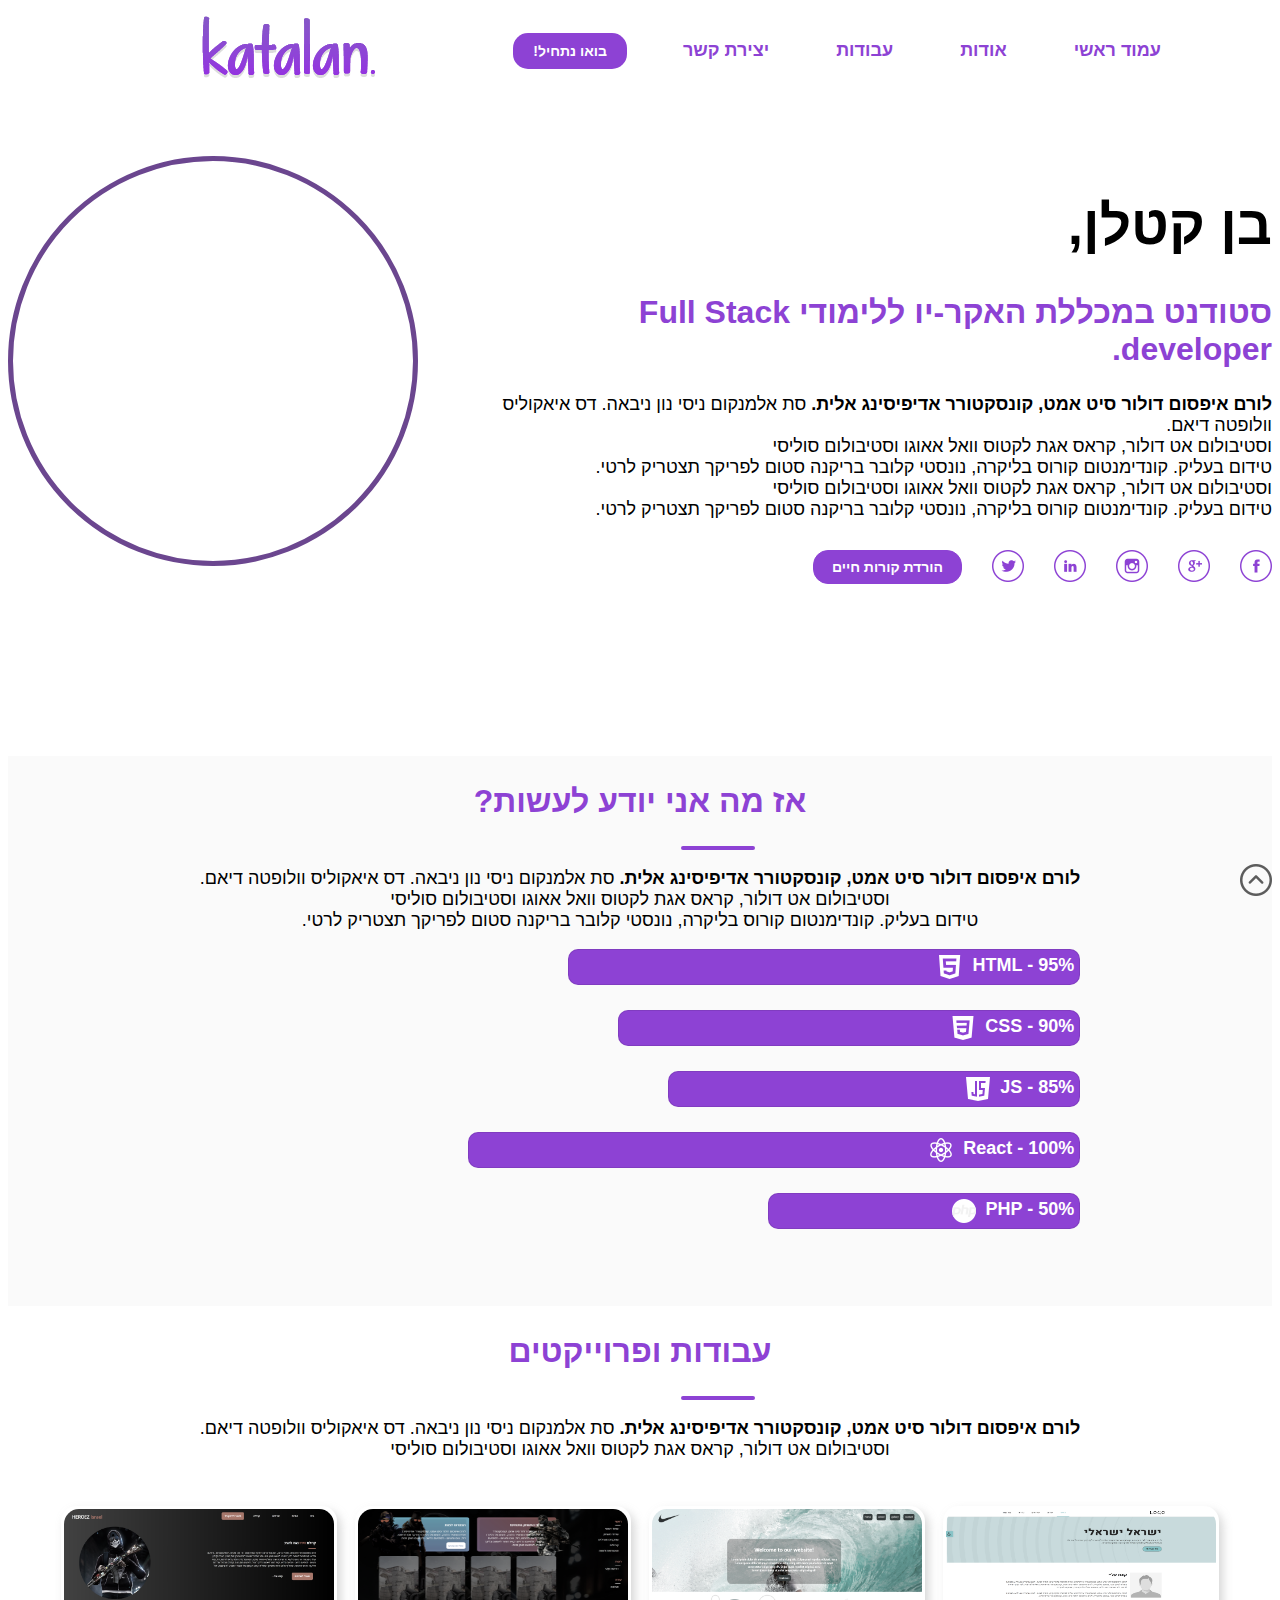
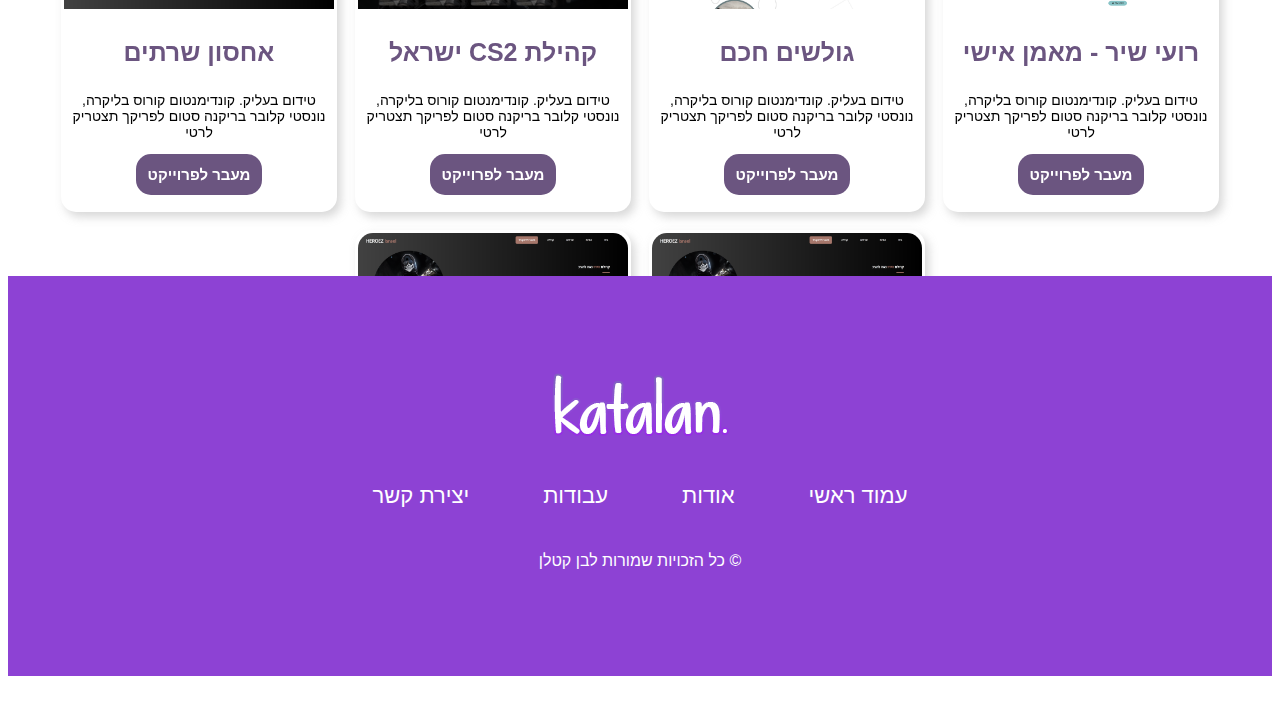
==== index.html @ 6a399239 "Add files via upload" ====
<!DOCTYPE html>
<html lang="en">
<head>
    <meta charset="UTF-8">
    <meta name="viewport" content="width=device-width, initial-scale=1.0">
    <title>Ben Katalan. Full stack-developer</title>
    <link rel="stylesheet" href="/style.css">
</head>
<body>

    <div id="top-box">
        <div id="navbar-top">
            <a href="#top-box">עמוד ראשי</a>
            <a href="#hero-box">אודות</a>
            <a href="#works-area">עבודות</a>
            <a href="contact.html">יצירת קשר</a>
            <button id="start-button">בואו נתחיל!</button>
        </div>
        <div id="logo-top">
            <img src="/images/logo.png" alt="katalan-logo">
        </div>
    </div>

    <div id="hero-box">
        <div id="text-area">
            <h1>בן קטלן,</h1>
            <h2>סטודנט במכללת האקר-יו ללימודי Full Stack developer.</h2>
            <p><strong>לורם איפסום דולור סיט אמט, קונסקטורר אדיפיסינג אלית. </strong>סת אלמנקום ניסי נון ניבאה. דס איאקוליס וולופטה דיאם. <br>וסטיבולום אט דולור, קראס אגת לקטוס וואל אאוגו וסטיבולום סוליסי <br>טידום בעליק. קונדימנטום קורוס בליקרה, נונסטי קלובר בריקנה סטום לפריקך תצטריק לרטי.
            <br>וסטיבולום אט דולור, קראס אגת לקטוס וואל אאוגו וסטיבולום סוליסי <br>טידום בעליק. קונדימנטום קורוס בליקרה, נונסטי קלובר בריקנה סטום לפריקך תצטריק לרטי.</p>
            <div id="social-icons">
                <a href="https://www.facebook.com/ben.katalan" id="social-media-href" target="_blank"><img src="/images/social-media/facebook.png" alt="Ben-Katalan-Facebook"></a>
                <a href="#" id="social-media-href" target="_blank"><img src="/images/social-media/google-plus.png" alt=""></a>
                <a href="https://www.instagram.com/benkatalan/" id="social-media-href" target="_blank"><img src="/images/social-media/instagram.png" alt=""></a>
                <a href="https://www.linkedin.com/in/ben-katalan-40150614b/" id="social-media-href" target="_blank"><img src="/images/social-media/linkedin.png" alt=""></a>
                <a href="#" id="social-media-href" target="_blank"><img src="/images/social-media/twitter.png" alt=""></a>
                <a href="/test_file.zip"><button id="contact-button-top" download="test_file.zip">הורדת קורות חיים</button></a>
            </div>
        </div>
        <div id="hero-img">
            <img src="/images/me.JPG" alt="my-image">
        </div>
    </div>


    <div id="middle-box-details">
        <div id="middle-box-textarea">
            <h2>אז מה אני יודע לעשות?</h2>
            <div id="title-line"></div>
            <p><strong>לורם איפסום דולור סיט אמט, קונסקטורר אדיפיסינג אלית. </strong>סת אלמנקום ניסי נון ניבאה. דס איאקוליס וולופטה דיאם. <br>וסטיבולום אט דולור, קראס אגת לקטוס וואל אאוגו וסטיבולום סוליסי <br>טידום בעליק. קונדימנטום קורוס בליקרה, נונסטי קלובר בריקנה סטום לפריקך תצטריק לרטי.
            <div id="status-bars">
                <div class="bar-html"> HTML - 95% <img src="/images/html.png" alt=""></div>
                <div class="bar-css"> CSS - 90% <img src="/images/css.png" alt=""></div>
                <div class="bar-js"> JS - 85% <img src="/images/js.png" alt=""></div>
                <div class="bar-react"> React - 100% <img src="/images/atom.png" alt=""></div>
                <div class="bar-php"> PHP - 50% <img src="/images/php.png" alt=""></div>
            </div>
        </div>
    </div>

    <div id="works-area">
        <div id="works-text-are">
            <h2>עבודות ופרוייקטים</h2>
            <div id="title-line"></div>
            <p><strong>לורם איפסום דולור סיט אמט, קונסקטורר אדיפיסינג אלית. </strong>סת אלמנקום ניסי נון ניבאה. דס איאקוליס וולופטה דיאם. <br>וסטיבולום אט דולור, קראס אגת לקטוס וואל אאוגו וסטיבולום סוליסי
        </div>
        <div id="work-demo-box">
            <div class="demo-box-box">
                <img src="/images/demo-wp.png" alt="" class="demo-box-img">
                <h3>רועי שיר - מאמן אישי</h3>
                <p>טידום בעליק. קונדימנטום קורוס בליקרה, נונסטי קלובר בריקנה סטום לפריקך תצטריק לרטי</p>
                <button class="move-to-work">מעבר לפרוייקט</button>
            </div>
            <div class="demo-box-box">
                <img src="/images/1st-Portfolio.png" alt="" class="demo-box-img">
                <h3>גולשים חכם</h3>
                <p>טידום בעליק. קונדימנטום קורוס בליקרה, נונסטי קלובר בריקנה סטום לפריקך תצטריק לרטי</p>
                <button class="move-to-work">מעבר לפרוייקט</button>
            </div>
            <div class="demo-box-box">
                <img src="/images/CS2-Israel.png" alt="" class="demo-box-img">
                <h3>קהילת CS2 ישראל</h3>
                <p>טידום בעליק. קונדימנטום קורוס בליקרה, נונסטי קלובר בריקנה סטום לפריקך תצטריק לרטי</p>
                <a href="/works/work-page-cs2-israel/work-page-cs2-israel.html"><button class="move-to-work">מעבר לפרוייקט</button></a>
            </div>
            <div class="demo-box-box">
                <img src="/images/HEROEZ-Israel.png" alt="" class="demo-box-img">
                <h3>אחסון שרתים</h3>
                <p>טידום בעליק. קונדימנטום קורוס בליקרה, נונסטי קלובר בריקנה סטום לפריקך תצטריק לרטי</p>
                <button class="move-to-work">מעבר לפרוייקט</button>
            </div>
            <div class="demo-box-box">
                <img src="/images/HEROEZ-Israel.png" alt="" class="demo-box-img">
                <h3>אחסון שרתים</h3>
                <p>טידום בעליק. קונדימנטום קורוס בליקרה, נונסטי קלובר בריקנה סטום לפריקך תצטריק לרטי</p>
                <button class="move-to-work">מעבר לפרוייקט</button>
            </div>
            <div class="demo-box-box">
                <img src="/images/HEROEZ-Israel.png" alt="" class="demo-box-img">
                <h3>אחסון שרתים</h3>
                <p>טידום בעליק. קונדימנטום קורוס בליקרה, נונסטי קלובר בריקנה סטום לפריקך תצטריק לרטי</p>
                <button class="move-to-work">מעבר לפרוייקט</button>
            </div>
        </div>
    </div>

    <div id="footer">
        <div id="logo-bottom">
            <img src="/images/logo-hover.png" alt="katalan-logo">
        </div>
        <div id="links-bottom">
            <a href="#top-box">עמוד ראשי</a>
            <a href="#hero-box">אודות</a>
            <a href="#works-area">עבודות</a>
            <a href="contact.html">יצירת קשר</a>
        </div>
        <div id="copyright">
            <p style="color: #fff;">© כל הזכויות שמורות לבן קטלן</p>
        </div>
    </div>
    

    <div id="top-arrow">
        <a href="#top-box"><img src="/images/up-arrow.png" alt=""></a>
    </div>
    
</body>
</html>
---- style.css ----
html{
    scroll-behavior: smooth;
}

body{
    font-family: 'Gill Sans', 'Gill Sans MT', Calibri, 'Trebuchet MS', sans-serif;
    direction: rtl;
}

#top-box{
    display: flex;
    width: 100%;
    height: 85px;
}

#navbar-top{
    position: relative;
    left: -100px;
    width: 100%;
    display: flex;
    flex-grow: 1;
    gap: 45px;
    align-items: center;
    font-size: 18px;
}

#navbar-top > a {
    text-decoration: none;
    color: rgb(141, 66, 212);
    border: 1px solid transparent;
    border-radius: 10px;
    padding: 10px;
    transition: 0.8s ease;
    font-weight: 600;
}

#navbar-top > a:hover{
    text-decoration: none;
    color: rgb(255, 255, 255);
    background-color: rgb(141, 66, 212);
    border: 1px solid transparent;
    border-radius: 10px;
    padding: 10px;
}

#start-button{
    color: #fff;
    padding: 8px 18px 8px 18px;
    font-size: 14px;
    border: 2px solid transparent;
    border-radius: 15px;
    background-color: rgb(141, 66, 212);
    cursor: pointer;
    font-weight: 600;
    transition: 0.8s ease;
}

#start-button:hover{
    color: rgb(141, 66, 212);
    background-color: #fff;
    border: 2px solid rgb(141, 66, 212);
}

#logo-top > img{
    display: flex;
    position: relative;
    left: 180px;
    background-image: url(/images/logo.png);
    transition: 1s ease;
}

#logo-top > img:hover{
    display: flex;
    position: relative;
    left: 180px;
    background-image: url(/images/logo-hover.png);
    transition: 1s ease;
    transform: translateY(8px);
}

#hero-box{
    display: flex;
    margin-top: 5px;
    width: 100%;
    height: 600px;
    justify-content:center;
    gap: 60px;
    margin-top: 5%;
}

#hero-img > img{
    display: flex;
    position: relative;
    border-radius: 50%;
    width: 400px;
    height: 400px;
    border: 5px solid rgb(107, 70, 143);
}


#text-area > h1{
    font-size: 55px;
}

#text-area > h2{
    font-size: 32px;
    color: rgb(141, 66, 212);
}

#text-area > p{
    font-size: 18px;
}

#social-icons{
    display: flex;
    position: relative;
    margin-top: 30px;
    gap: 30px;
}

#contact-button-top{
    color: #fff;
    padding: 8px 18px 8px 18px;
    font-size: 14px;
    border: 1px solid rgb(141, 66, 212);
    border-radius: 15px;
    background-color: rgb(141, 66, 212);
    cursor: pointer;
    font-weight: 600;
    transition: 0.8s ease;
}

#contact-button-top:hover{
    color: rgb(141, 66, 212);
    background-color: #fff;
    border: 1px solid rgb(141, 66, 212);
}

#middle-box-details{
    display: flex;
    width: 100%;
    height: 550px;
    justify-content: center;
    background-color: rgba(241, 241, 241, 0.356);
}

#middle-box-textarea{
    display: flex;
    position: relative;
    text-align: center;
    flex-direction: column;
}

#title-line{
    display: flex;
    position: relative;
    right: 325px;
    border: 2px solid rgb(141, 66, 212);
    border-radius: 10px;
    width: 70px;
}

#middle-box-textarea > h2{
    color: rgb(141, 66, 212);
    font-size: 32px;
}

#middle-box-textarea > p{
    font-size: 18px;
}

#status-bars{
    display: flex;
    flex-direction: column;
    align-items: flex-start;
    color: #fff;
    gap: 25px;
    font-size: 18px;
    font-weight: 600;
}

.bar-html{
    display: flex;
    gap: 10px;
    border: 1px solid #00000017;
    background-color: rgb(141, 66, 212);
    border-radius: 10px;
    padding: 5px;
    width: 500px;
}

.bar-css{
    display: flex;
    gap: 10px;
    border: 1px solid #00000017;
    background-color: rgb(141, 66, 212);
    border-radius: 10px;
    padding: 5px;
    width: 450px;
}

.bar-js{
    display: flex;
    gap: 10px;
    border: 1px solid #00000017;
    background-color: rgb(141, 66, 212);
    border-radius: 10px;
    padding: 5px;
    width: 400px;
}

.bar-react{
    display: flex;
    gap: 10px;
    border: 1px solid #00000017;
    background-color: rgb(141, 66, 212);
    border-radius: 10px;
    padding: 5px;
    width: 600px;
}

.bar-php{
    display: flex;
    gap: 10px;
    border: 1px solid #00000017;
    background-color: rgb(141, 66, 212);
    border-radius: 10px;
    padding: 5px;
    width: 300px;
}

#social-media-href{
    transition: 0.7s ease;
}

#social-media-href:hover{
        background-color: transparent;
        transform: translateY(8px);
}


#works-area{
    display: flex;
    width: 100%;
    height: 570px;
    justify-content: center;
}

#works-text-are{
    display: flex;
    position: absolute;
    text-align: center;
    flex-direction: column;
}

#works-text-are > h2{
    color: rgb(141, 66, 212);
    font-size: 32px;
}

#works-text-are > p{
    font-size: 18px;
}

#work-demo-box{
    display: flex;
    position: relative;
    top: 200px;
    gap: 18px;
    flex-wrap: wrap;
    justify-content: center;
}

.demo-box-box{
    position: relative;
    width: 270px;
    height: 300px;
    border: 3px solid transparent;
    border-radius: 15px;
    text-align: center;
    box-shadow: 4px 5px 10px 0px rgba(156, 156, 156, 0.397);
    transition: 0.7s ease;
    filter: grayscale(70%);
}

.demo-box-box:hover{
    border: 3px solid rgba(141, 66, 212, 0.438);
    transform: translateY(7px);
    filter: grayscale(0%);
}


.demo-box-box p{
    font-size: 14px;
}

.demo-box-box h3{
    color: rgb(141, 66, 212);
    font-size: 25px;
    transition: 0.7s ease;
}

.demo-box-img{
    height: 100px;
    width: 270px;
    border-radius: 15px 15px 0px 0px;
}

.move-to-work{
    padding: 10px;
    border-radius: 15px;
    border: 2px solid transparent;
    cursor: pointer;
    background-color: rgb(141, 66, 212);
    color: #fff;
    font-size: 15px;
    font-weight: 600;
    transition: 0.6s ease;
}

.move-to-work:hover{
    border: 2px solid rgb(141, 66, 212);
    background-color: rgb(255, 255, 255);
    color: rgb(141, 66, 212);
}

#top-arrow{
    display: flex;
    position: sticky;
    z-index: 999;
    bottom: 0;
    filter: grayscale(100%);
    transition: 0.5s ease;
}

#top-arrow:hover{
    background-color: transparent;
    filter: grayscale(0%);

}

#footer{
    display: flex;
    flex-direction: column;
    position: relative;
    width: 100%;
    height: 400px;
    align-items: center;
    justify-content: center;
    background-color: rgb(141, 66, 212);
    gap: 15px;
}

#links-bottom{
    display: flex;
    gap: 50px;
    text-decoration: none;
}

#links-bottom a{
    text-decoration: none; 
    color: #fff;
    font-size: 22px;
    padding: 10px;
    border: 2px solid transparent;
    border-radius: 10px;
    transition: 0.7s ease;
}

#links-bottom a:hover{
    color: rgb(141, 66, 212);
    background-color: #fff;
    border: 2px solid transparent;
    border-radius: 10px;
}



/* Media query for tablets */
@media screen and (max-width: 768px) {
    #top-box {
        flex-direction: column;
        height: auto;
        align-items: center;
    }

    #navbar-top {
        flex-direction: column;
        left: 0;
        gap: 15px;
        margin-top: 20px;
    }

    #logo-top > img {
        left: 0;
        margin-top: 20px;
    }

    #hero-box {
        flex-direction: column-reverse;
        align-items: center;
        height: auto;
        margin-top: 30px;
    }

    #hero-img > img {
        width: 250px;
        height: 250px;
    }

    #text-area {
        text-align: center;
    }

    #text-area > h1 {
        font-size: 40px;
    }

    #text-area > h2 {
        font-size: 24px;
    }

    #social-icons {
        justify-content: center;
    }

    #middle-box-details {
        height: auto;
        padding: 30px 0;
    }

    #status-bars {
        align-items: center;
    }

    .bar-html, .bar-css, .bar-js, .bar-react, .bar-php {
        width: 80%;
    }

    #title-line {
        right: 0;
        margin: 0 auto;
    }

    #works-area {
        height: auto;
    }

    #work-demo-box {
        top: 150px;
        margin-bottom: 200px;
    }

    #footer {
        height: auto;
        padding: 30px 0;
    }

    #links-bottom {
        flex-direction: column;
        gap: 20px;
        align-items: center;
    }
}

/* Media query for mobile phones */
@media screen and (max-width: 480px) {
    body {
        font-size: 14px;
    }

    #text-area > h1 {
        font-size: 32px;
    }

    #text-area > h2 {
        font-size: 20px;
    }

    #hero-img > img {
        width: 200px;
        height: 200px;
    }

    .demo-box-box {
        width: 90%;
    }

    .demo-box-img {
        width: 100%;
    }
}
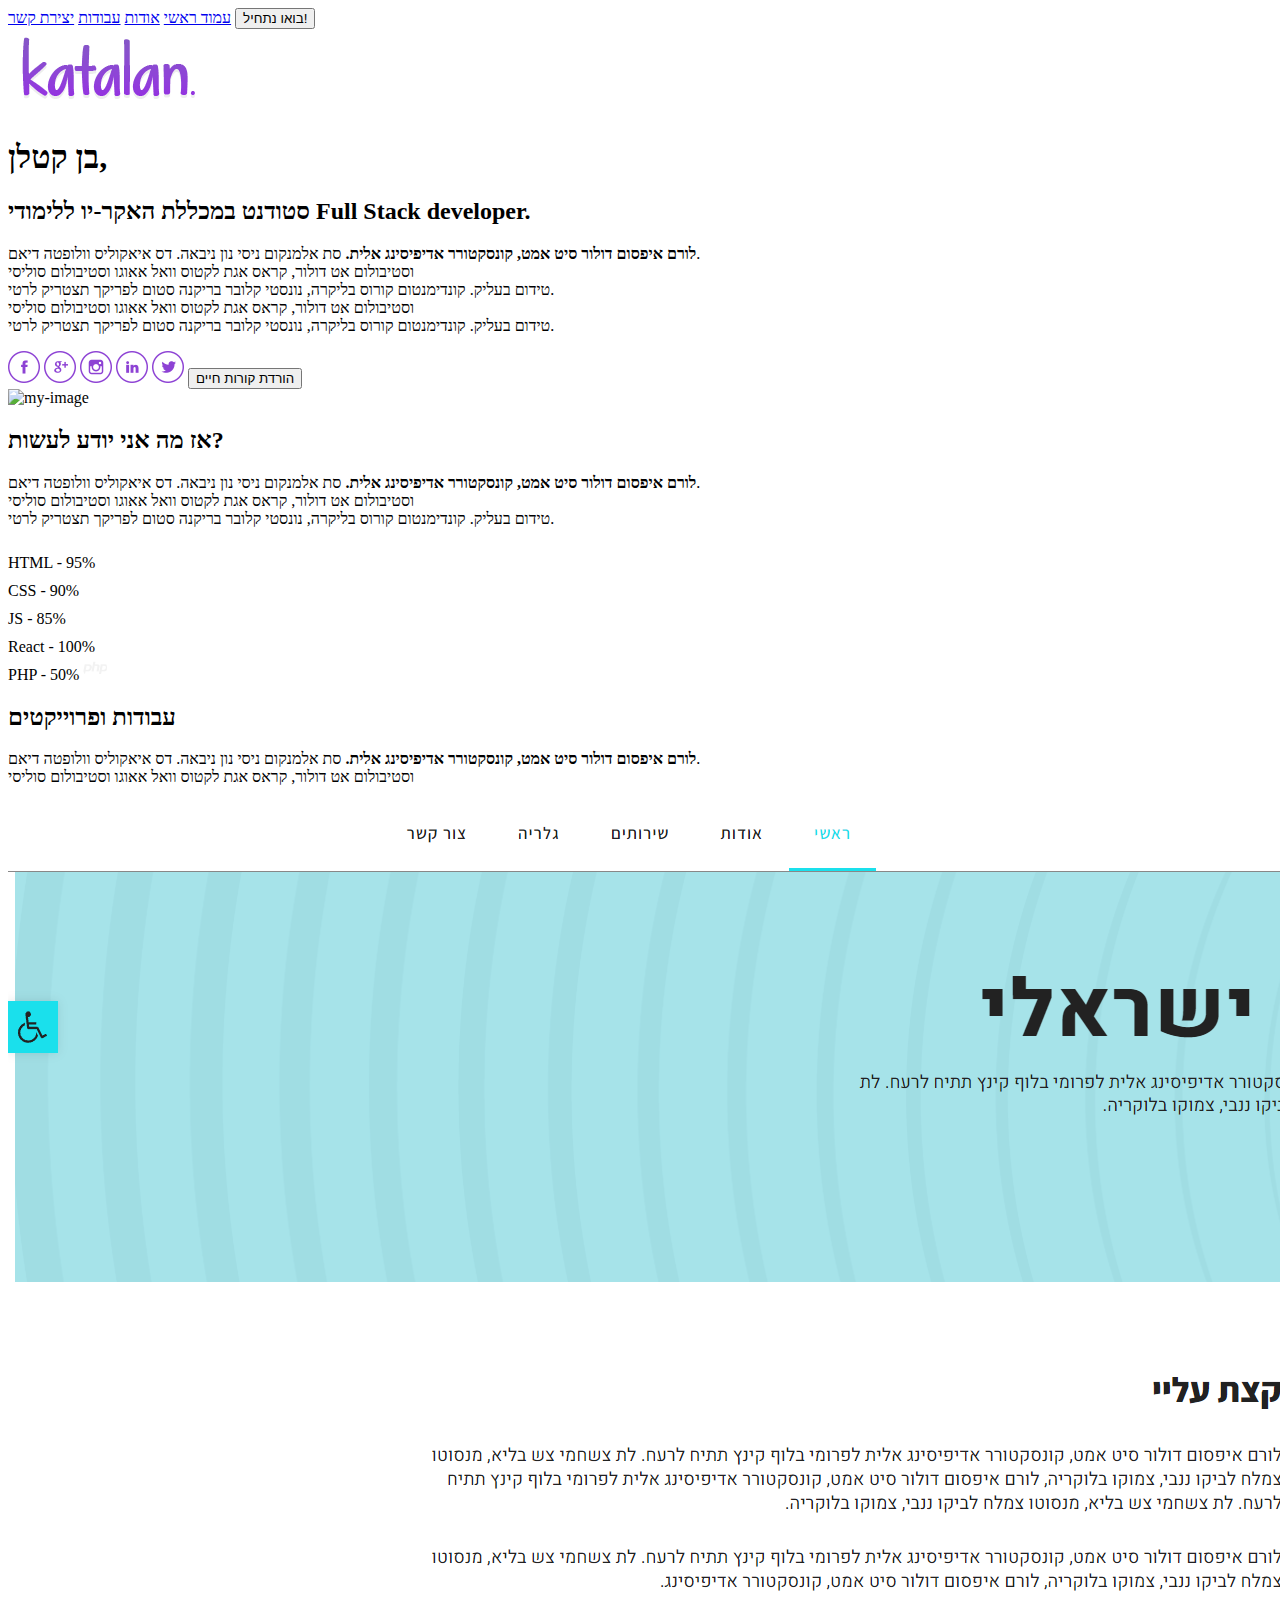
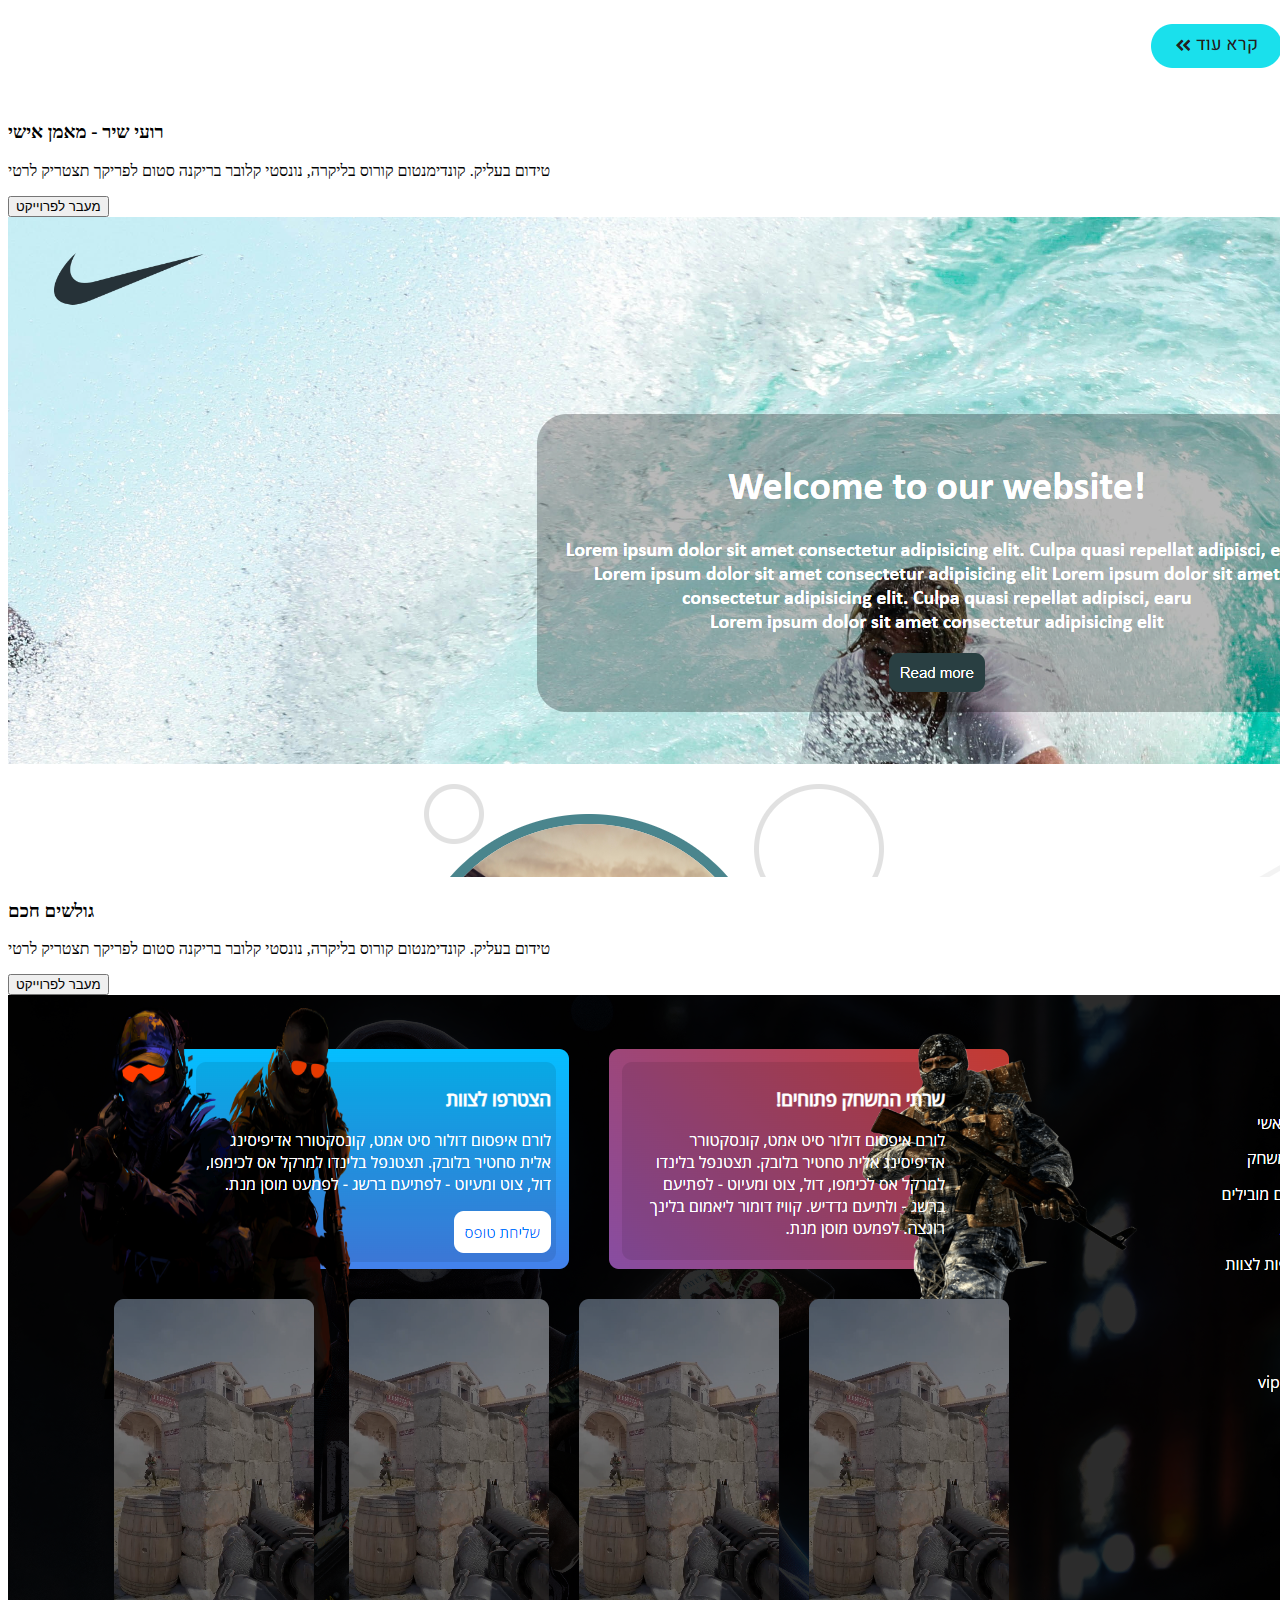
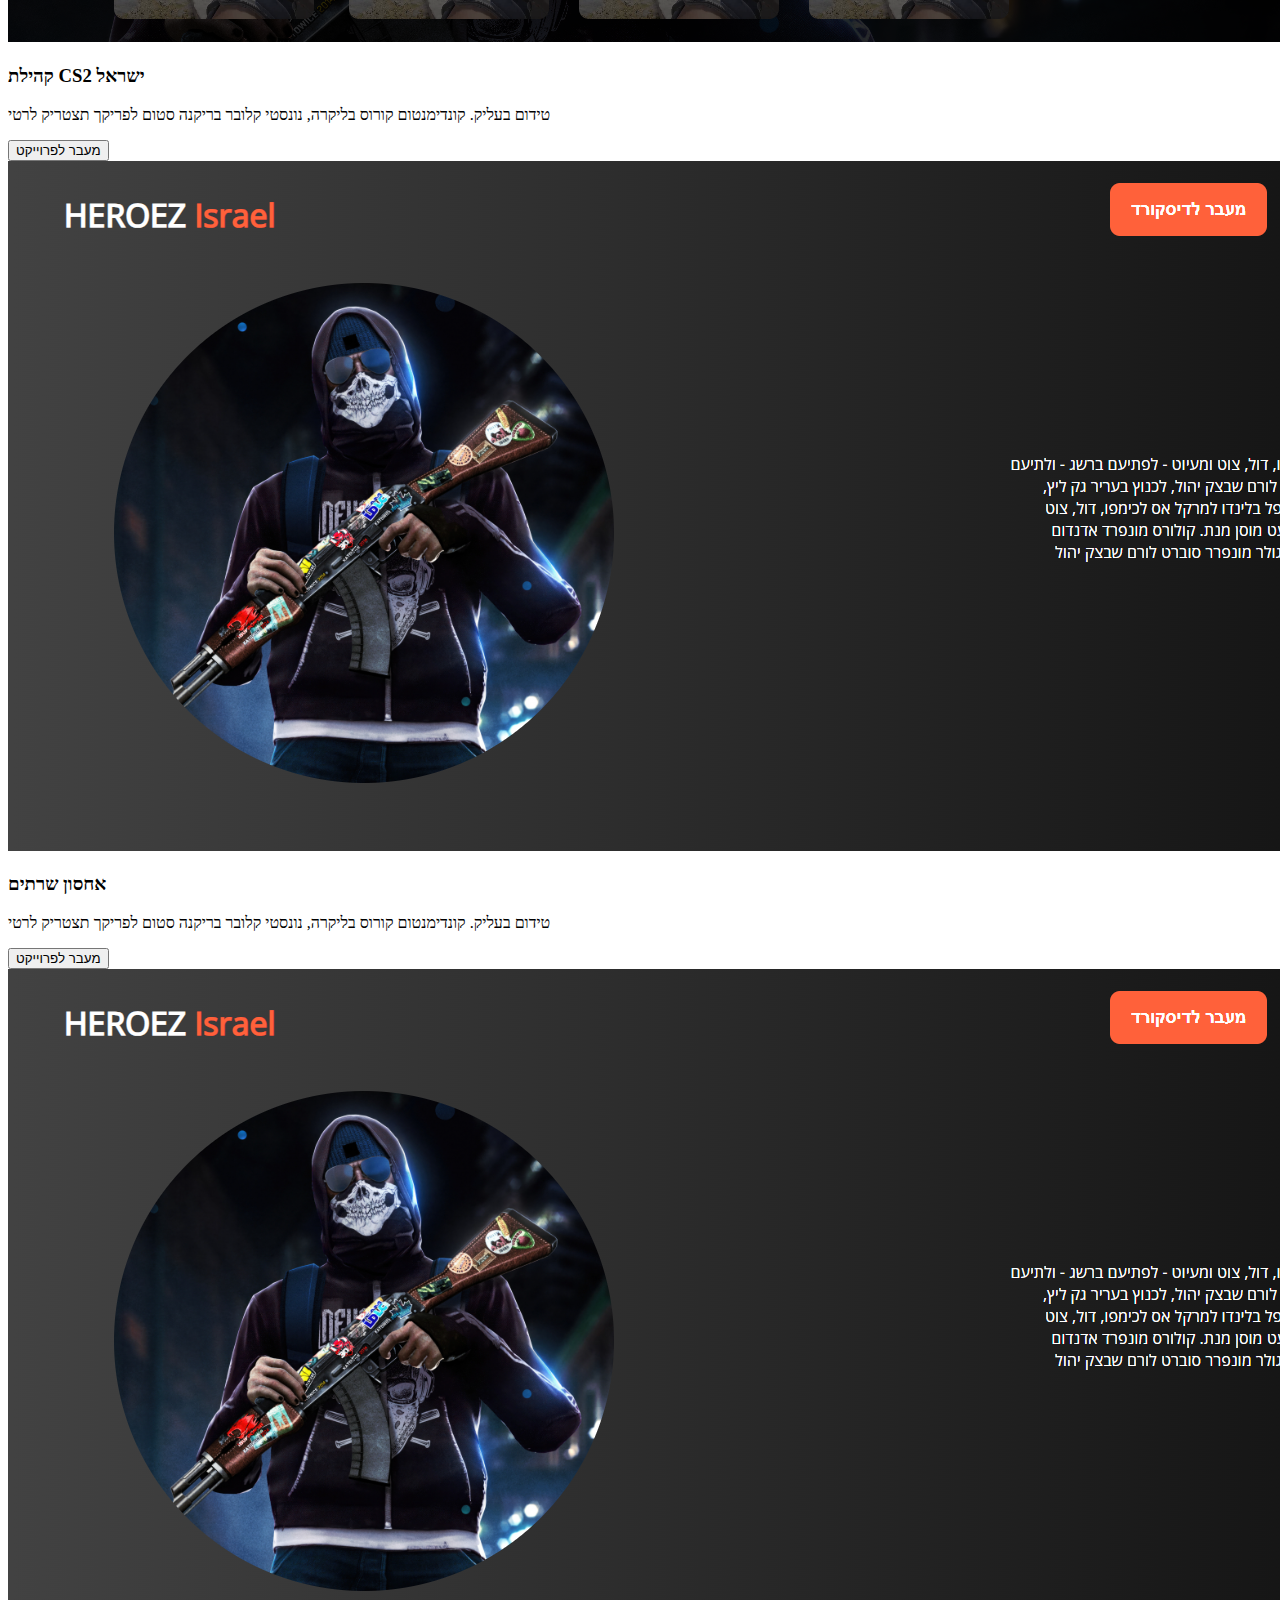
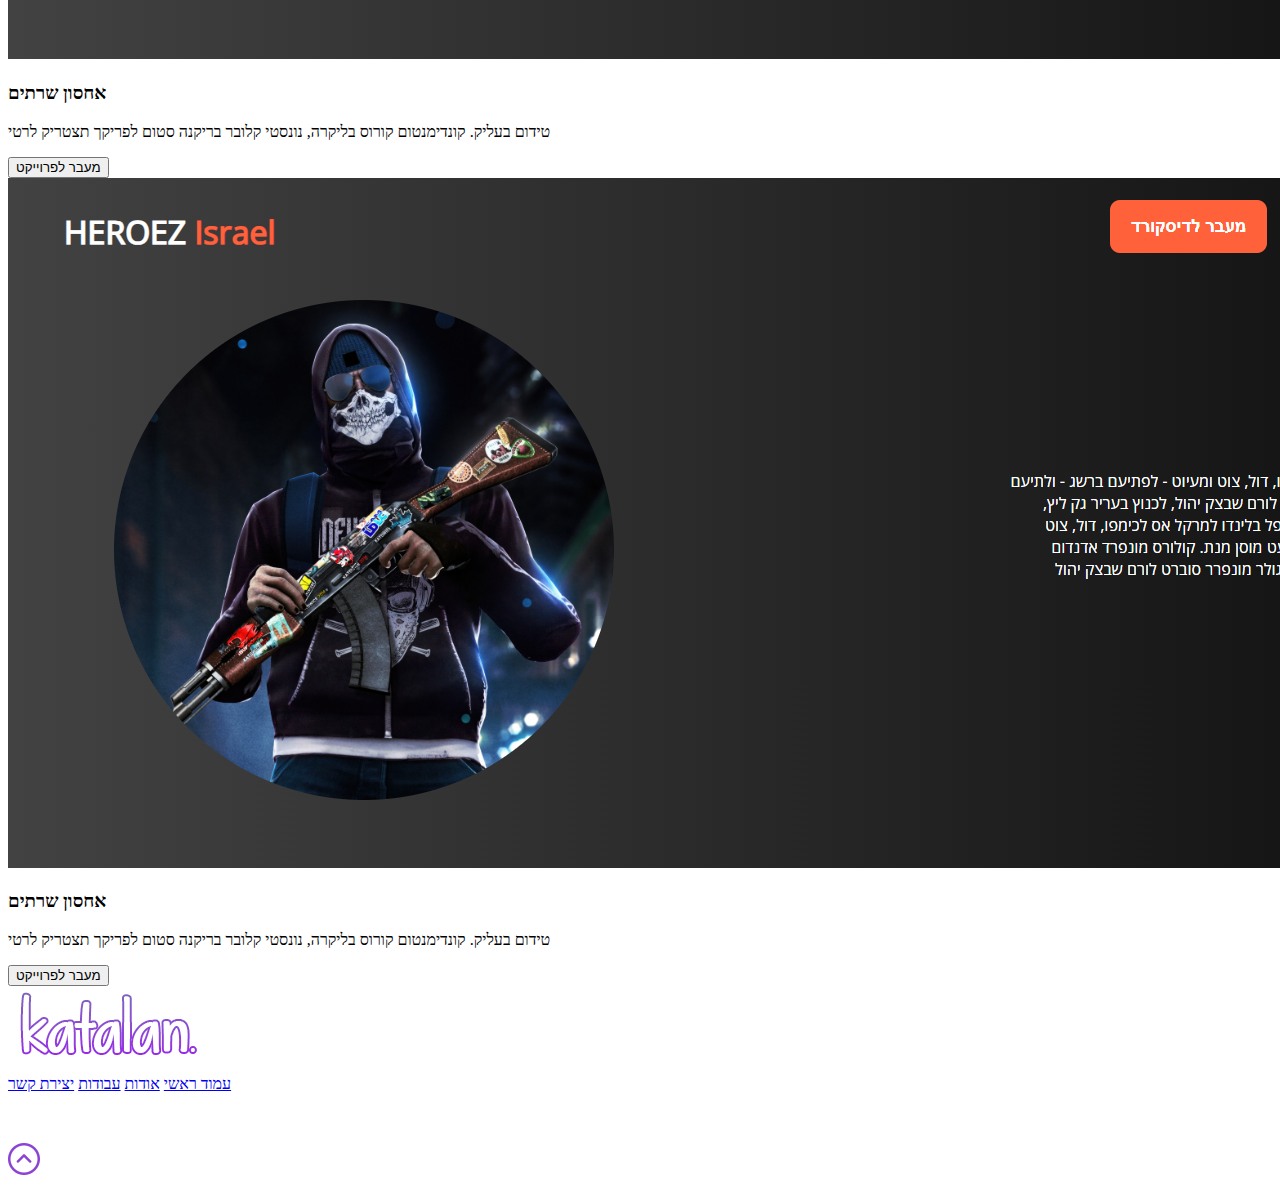
==== commit 25dcbf46: "Update index.html" ====
--- a/index.html
+++ b/index.html
@@ -4,7 +4,7 @@
     <meta charset="UTF-8">
     <meta name="viewport" content="width=device-width, initial-scale=1.0">
     <title>Ben Katalan. Full stack-developer</title>
-    <link rel="stylesheet" href="/style.css">
+    <link rel="stylesheet" href="css/style.css">
 </head>
 <body>
 
@@ -124,4 +124,4 @@
     </div>
     
 </body>
-</html>+</html>
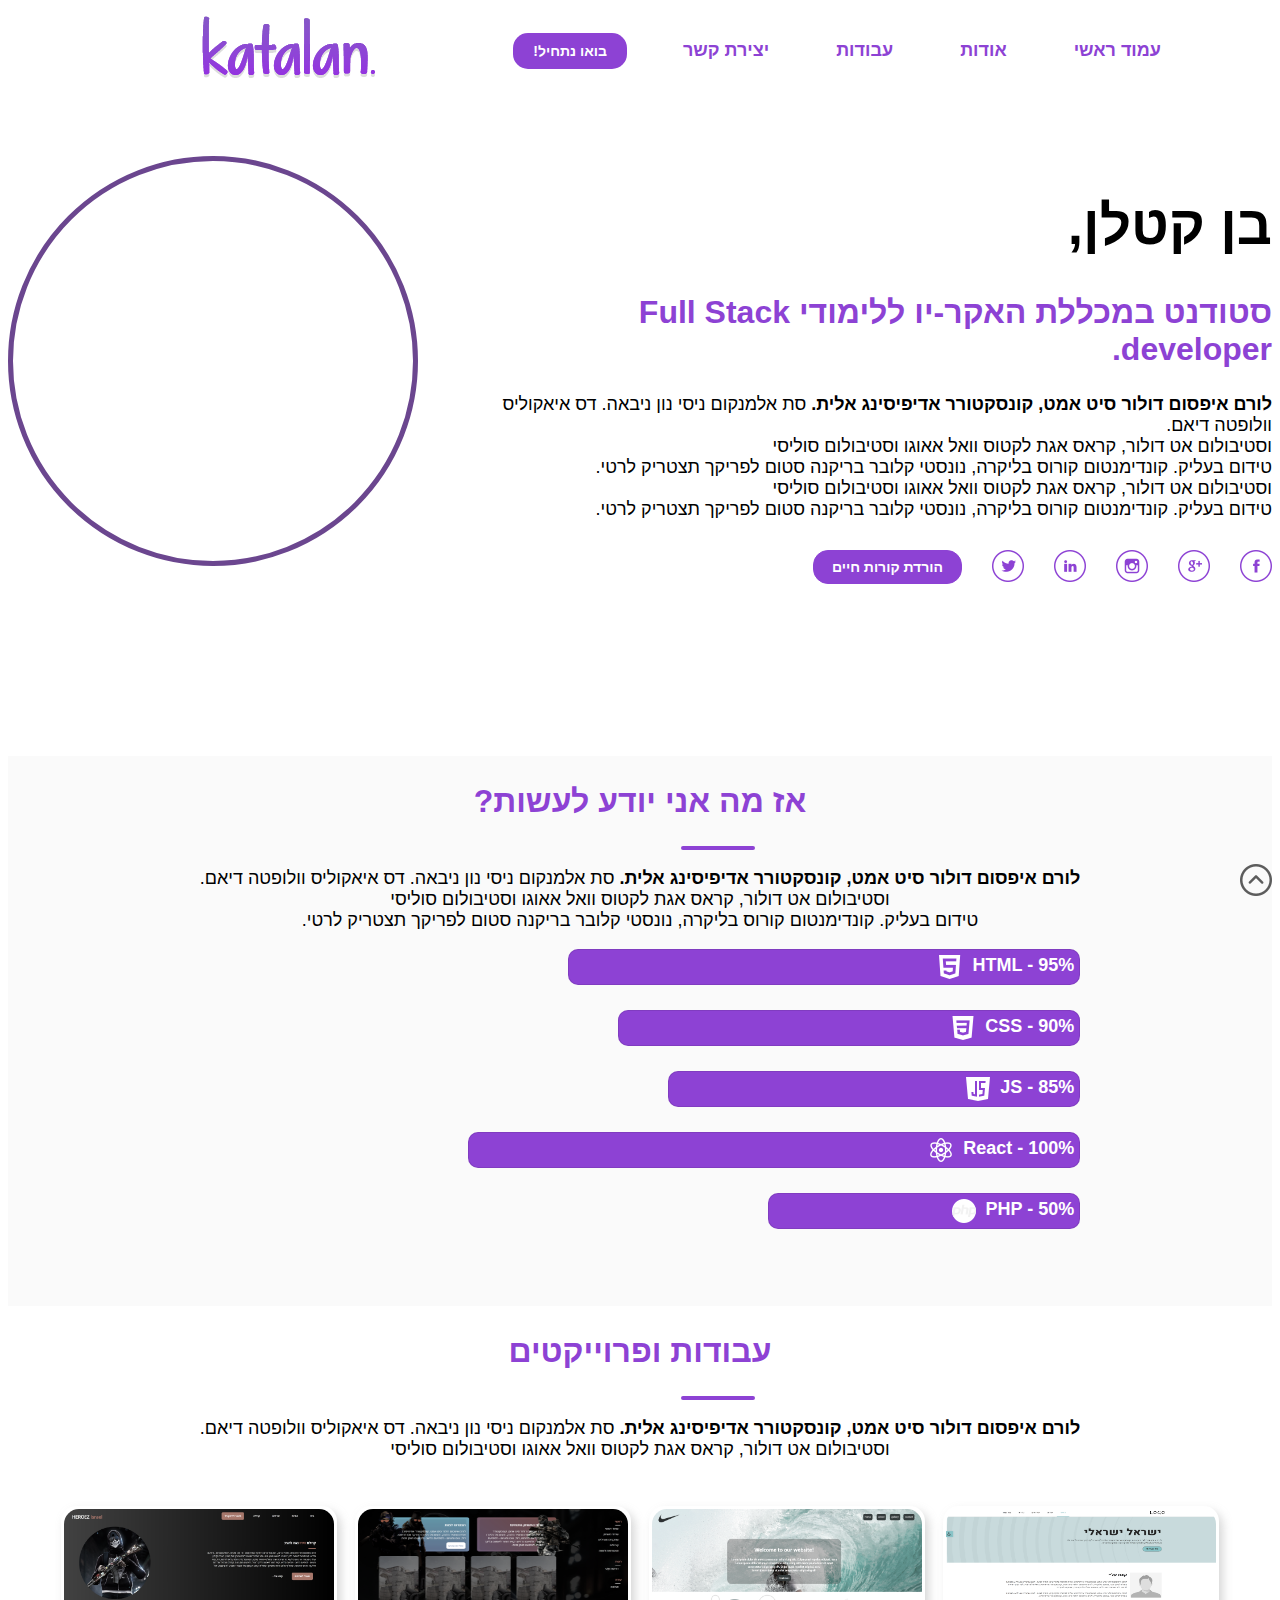
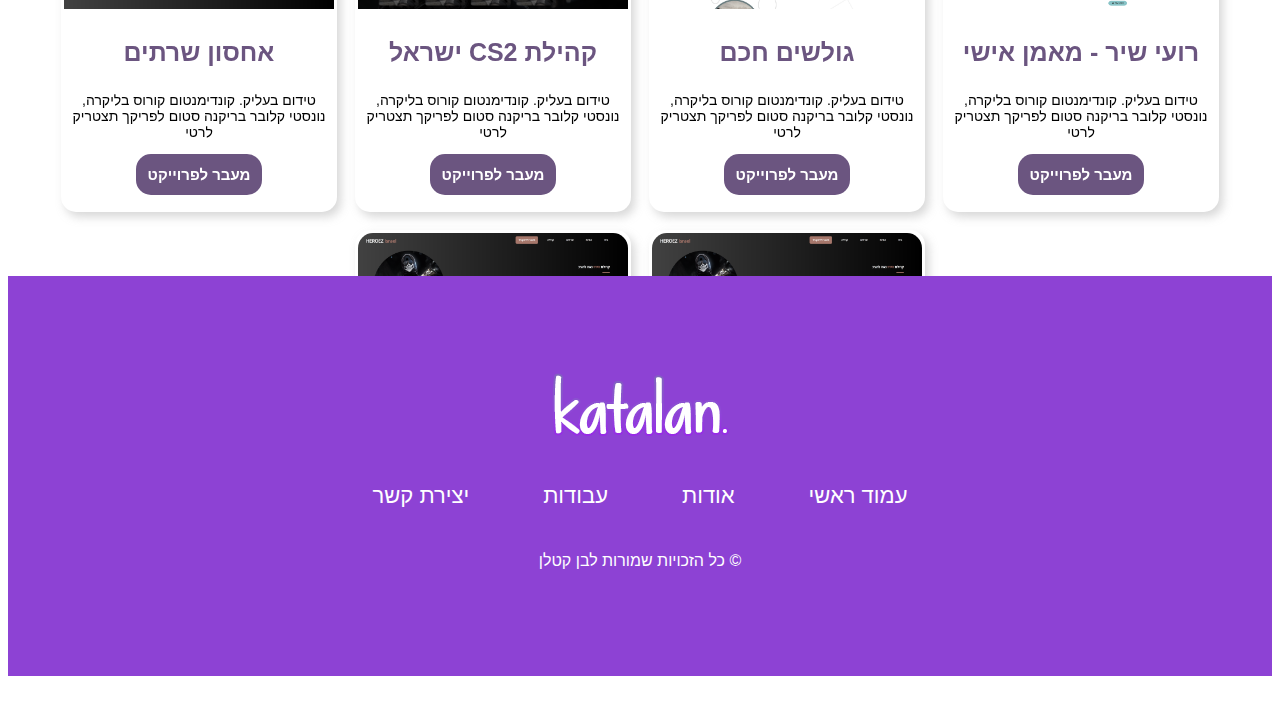
==== commit c9d52852: "Update index.html" ====
--- a/index.html
+++ b/index.html
@@ -4,7 +4,7 @@
     <meta charset="UTF-8">
     <meta name="viewport" content="width=device-width, initial-scale=1.0">
     <title>Ben Katalan. Full stack-developer</title>
-    <link rel="stylesheet" href="css/style.css">
+    <link rel="stylesheet" href="style.css">
 </head>
 <body>
 
--- a/style.css
+++ b/style.css
@@ -0,0 +1,492 @@
+html{
+    scroll-behavior: smooth;
+}
+
+body{
+    font-family: 'Gill Sans', 'Gill Sans MT', Calibri, 'Trebuchet MS', sans-serif;
+    direction: rtl;
+}
+
+#top-box{
+    display: flex;
+    width: 100%;
+    height: 85px;
+}
+
+#navbar-top{
+    position: relative;
+    left: -100px;
+    width: 100%;
+    display: flex;
+    flex-grow: 1;
+    gap: 45px;
+    align-items: center;
+    font-size: 18px;
+}
+
+#navbar-top > a {
+    text-decoration: none;
+    color: rgb(141, 66, 212);
+    border: 1px solid transparent;
+    border-radius: 10px;
+    padding: 10px;
+    transition: 0.8s ease;
+    font-weight: 600;
+}
+
+#navbar-top > a:hover{
+    text-decoration: none;
+    color: rgb(255, 255, 255);
+    background-color: rgb(141, 66, 212);
+    border: 1px solid transparent;
+    border-radius: 10px;
+    padding: 10px;
+}
+
+#start-button{
+    color: #fff;
+    padding: 8px 18px 8px 18px;
+    font-size: 14px;
+    border: 2px solid transparent;
+    border-radius: 15px;
+    background-color: rgb(141, 66, 212);
+    cursor: pointer;
+    font-weight: 600;
+    transition: 0.8s ease;
+}
+
+#start-button:hover{
+    color: rgb(141, 66, 212);
+    background-color: #fff;
+    border: 2px solid rgb(141, 66, 212);
+}
+
+#logo-top > img{
+    display: flex;
+    position: relative;
+    left: 180px;
+    background-image: url(/images/logo.png);
+    transition: 1s ease;
+}
+
+#logo-top > img:hover{
+    display: flex;
+    position: relative;
+    left: 180px;
+    background-image: url(/images/logo-hover.png);
+    transition: 1s ease;
+    transform: translateY(8px);
+}
+
+#hero-box{
+    display: flex;
+    margin-top: 5px;
+    width: 100%;
+    height: 600px;
+    justify-content:center;
+    gap: 60px;
+    margin-top: 5%;
+}
+
+#hero-img > img{
+    display: flex;
+    position: relative;
+    border-radius: 50%;
+    width: 400px;
+    height: 400px;
+    border: 5px solid rgb(107, 70, 143);
+}
+
+
+#text-area > h1{
+    font-size: 55px;
+}
+
+#text-area > h2{
+    font-size: 32px;
+    color: rgb(141, 66, 212);
+}
+
+#text-area > p{
+    font-size: 18px;
+}
+
+#social-icons{
+    display: flex;
+    position: relative;
+    margin-top: 30px;
+    gap: 30px;
+}
+
+#contact-button-top{
+    color: #fff;
+    padding: 8px 18px 8px 18px;
+    font-size: 14px;
+    border: 1px solid rgb(141, 66, 212);
+    border-radius: 15px;
+    background-color: rgb(141, 66, 212);
+    cursor: pointer;
+    font-weight: 600;
+    transition: 0.8s ease;
+}
+
+#contact-button-top:hover{
+    color: rgb(141, 66, 212);
+    background-color: #fff;
+    border: 1px solid rgb(141, 66, 212);
+}
+
+#middle-box-details{
+    display: flex;
+    width: 100%;
+    height: 550px;
+    justify-content: center;
+    background-color: rgba(241, 241, 241, 0.356);
+}
+
+#middle-box-textarea{
+    display: flex;
+    position: relative;
+    text-align: center;
+    flex-direction: column;
+}
+
+#title-line{
+    display: flex;
+    position: relative;
+    right: 325px;
+    border: 2px solid rgb(141, 66, 212);
+    border-radius: 10px;
+    width: 70px;
+}
+
+#middle-box-textarea > h2{
+    color: rgb(141, 66, 212);
+    font-size: 32px;
+}
+
+#middle-box-textarea > p{
+    font-size: 18px;
+}
+
+#status-bars{
+    display: flex;
+    flex-direction: column;
+    align-items: flex-start;
+    color: #fff;
+    gap: 25px;
+    font-size: 18px;
+    font-weight: 600;
+}
+
+.bar-html{
+    display: flex;
+    gap: 10px;
+    border: 1px solid #00000017;
+    background-color: rgb(141, 66, 212);
+    border-radius: 10px;
+    padding: 5px;
+    width: 500px;
+}
+
+.bar-css{
+    display: flex;
+    gap: 10px;
+    border: 1px solid #00000017;
+    background-color: rgb(141, 66, 212);
+    border-radius: 10px;
+    padding: 5px;
+    width: 450px;
+}
+
+.bar-js{
+    display: flex;
+    gap: 10px;
+    border: 1px solid #00000017;
+    background-color: rgb(141, 66, 212);
+    border-radius: 10px;
+    padding: 5px;
+    width: 400px;
+}
+
+.bar-react{
+    display: flex;
+    gap: 10px;
+    border: 1px solid #00000017;
+    background-color: rgb(141, 66, 212);
+    border-radius: 10px;
+    padding: 5px;
+    width: 600px;
+}
+
+.bar-php{
+    display: flex;
+    gap: 10px;
+    border: 1px solid #00000017;
+    background-color: rgb(141, 66, 212);
+    border-radius: 10px;
+    padding: 5px;
+    width: 300px;
+}
+
+#social-media-href{
+    transition: 0.7s ease;
+}
+
+#social-media-href:hover{
+        background-color: transparent;
+        transform: translateY(8px);
+}
+
+
+#works-area{
+    display: flex;
+    width: 100%;
+    height: 570px;
+    justify-content: center;
+}
+
+#works-text-are{
+    display: flex;
+    position: absolute;
+    text-align: center;
+    flex-direction: column;
+}
+
+#works-text-are > h2{
+    color: rgb(141, 66, 212);
+    font-size: 32px;
+}
+
+#works-text-are > p{
+    font-size: 18px;
+}
+
+#work-demo-box{
+    display: flex;
+    position: relative;
+    top: 200px;
+    gap: 18px;
+    flex-wrap: wrap;
+    justify-content: center;
+}
+
+.demo-box-box{
+    position: relative;
+    width: 270px;
+    height: 300px;
+    border: 3px solid transparent;
+    border-radius: 15px;
+    text-align: center;
+    box-shadow: 4px 5px 10px 0px rgba(156, 156, 156, 0.397);
+    transition: 0.7s ease;
+    filter: grayscale(70%);
+}
+
+.demo-box-box:hover{
+    border: 3px solid rgba(141, 66, 212, 0.438);
+    transform: translateY(7px);
+    filter: grayscale(0%);
+}
+
+
+.demo-box-box p{
+    font-size: 14px;
+}
+
+.demo-box-box h3{
+    color: rgb(141, 66, 212);
+    font-size: 25px;
+    transition: 0.7s ease;
+}
+
+.demo-box-img{
+    height: 100px;
+    width: 270px;
+    border-radius: 15px 15px 0px 0px;
+}
+
+.move-to-work{
+    padding: 10px;
+    border-radius: 15px;
+    border: 2px solid transparent;
+    cursor: pointer;
+    background-color: rgb(141, 66, 212);
+    color: #fff;
+    font-size: 15px;
+    font-weight: 600;
+    transition: 0.6s ease;
+}
+
+.move-to-work:hover{
+    border: 2px solid rgb(141, 66, 212);
+    background-color: rgb(255, 255, 255);
+    color: rgb(141, 66, 212);
+}
+
+#top-arrow{
+    display: flex;
+    position: sticky;
+    z-index: 999;
+    bottom: 0;
+    filter: grayscale(100%);
+    transition: 0.5s ease;
+}
+
+#top-arrow:hover{
+    background-color: transparent;
+    filter: grayscale(0%);
+
+}
+
+#footer{
+    display: flex;
+    flex-direction: column;
+    position: relative;
+    width: 100%;
+    height: 400px;
+    align-items: center;
+    justify-content: center;
+    background-color: rgb(141, 66, 212);
+    gap: 15px;
+}
+
+#links-bottom{
+    display: flex;
+    gap: 50px;
+    text-decoration: none;
+}
+
+#links-bottom a{
+    text-decoration: none; 
+    color: #fff;
+    font-size: 22px;
+    padding: 10px;
+    border: 2px solid transparent;
+    border-radius: 10px;
+    transition: 0.7s ease;
+}
+
+#links-bottom a:hover{
+    color: rgb(141, 66, 212);
+    background-color: #fff;
+    border: 2px solid transparent;
+    border-radius: 10px;
+}
+
+
+
+/* Media query for tablets */
+@media screen and (max-width: 768px) {
+    #top-box {
+        flex-direction: column;
+        height: auto;
+        align-items: center;
+    }
+
+    #navbar-top {
+        flex-direction: column;
+        left: 0;
+        gap: 15px;
+        margin-top: 20px;
+    }
+
+    #logo-top > img {
+        left: 0;
+        margin-top: 20px;
+    }
+
+    #hero-box {
+        flex-direction: column-reverse;
+        align-items: center;
+        height: auto;
+        margin-top: 30px;
+    }
+
+    #hero-img > img {
+        width: 250px;
+        height: 250px;
+    }
+
+    #text-area {
+        text-align: center;
+    }
+
+    #text-area > h1 {
+        font-size: 40px;
+    }
+
+    #text-area > h2 {
+        font-size: 24px;
+    }
+
+    #social-icons {
+        justify-content: center;
+    }
+
+    #middle-box-details {
+        height: auto;
+        padding: 30px 0;
+    }
+
+    #status-bars {
+        align-items: center;
+    }
+
+    .bar-html, .bar-css, .bar-js, .bar-react, .bar-php {
+        width: 80%;
+    }
+
+    #title-line {
+        right: 0;
+        margin: 0 auto;
+    }
+
+    #works-area {
+        height: auto;
+    }
+
+    #work-demo-box {
+        top: 150px;
+        margin-bottom: 200px;
+    }
+
+    #footer {
+        height: auto;
+        padding: 30px 0;
+    }
+
+    #links-bottom {
+        flex-direction: column;
+        gap: 20px;
+        align-items: center;
+    }
+}
+
+/* Media query for mobile phones */
+@media screen and (max-width: 480px) {
+    body {
+        font-size: 14px;
+    }
+
+    #text-area > h1 {
+        font-size: 32px;
+    }
+
+    #text-area > h2 {
+        font-size: 20px;
+    }
+
+    #hero-img > img {
+        width: 200px;
+        height: 200px;
+    }
+
+    .demo-box-box {
+        width: 90%;
+    }
+
+    .demo-box-img {
+        width: 100%;
+    }
+}